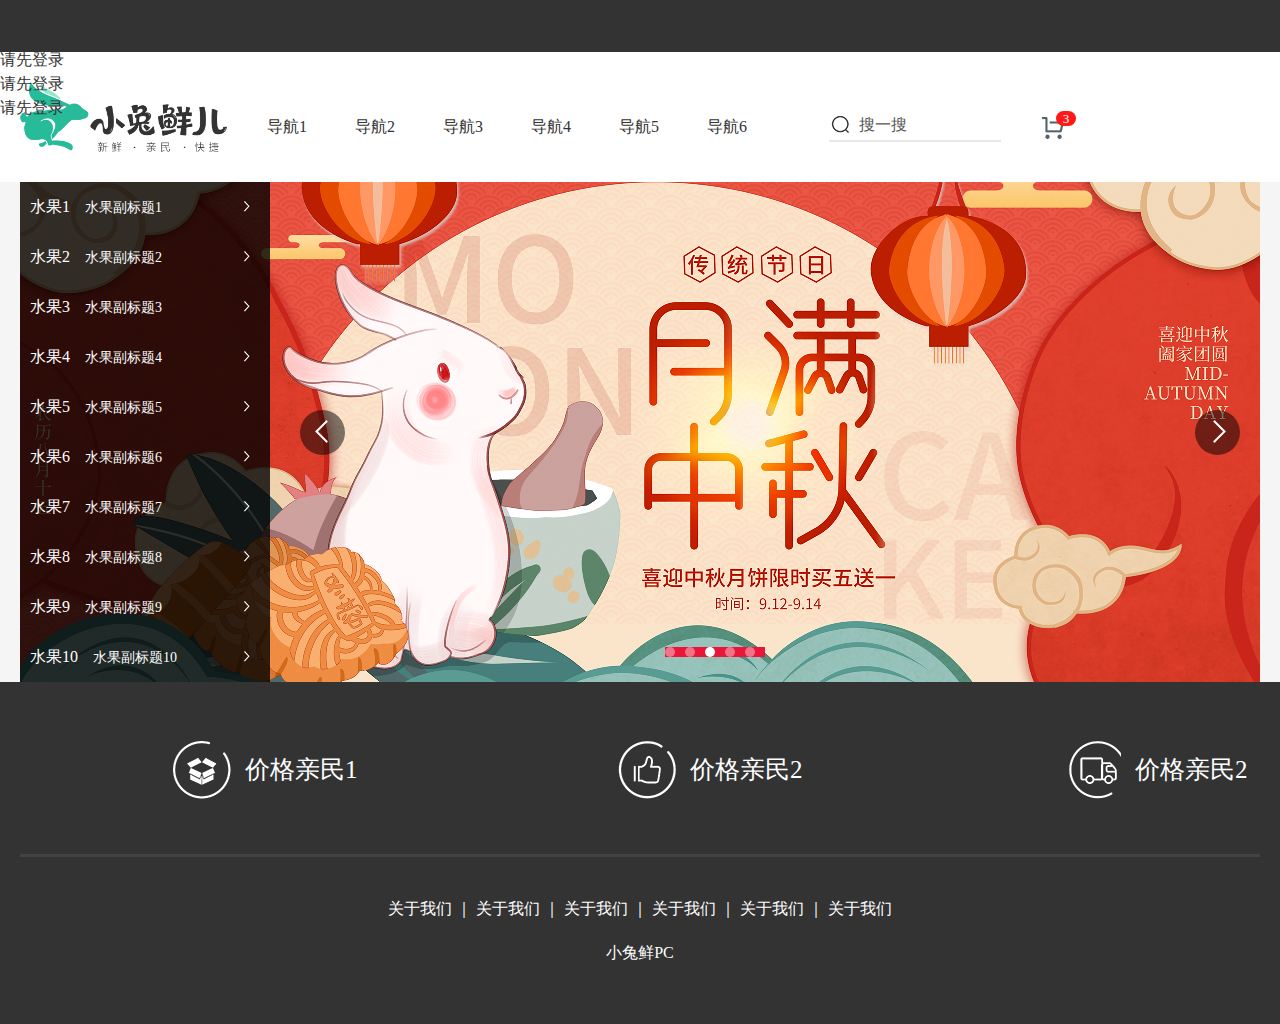
==== index.html @ 9e016f79 "test" ====
<!DOCTYPE html>
<html lang="en">

<head>
    <meta charset="UTF-8">
    <meta http-equiv="X-UA-Compatible" content="IE=edge">
    <meta name="viewport" content="width=device-width, initial-scale=1.0">
    <meta name="description" content="小兔鲜官网描述">
    <meta name="keywords" content="keywords">
    <title>小兔鲜PC</title>
    <link rel="shortcut icon" href="favicon.ico" type="image/x-ico">
    <link rel="stylesheet" href="./css/base.css">
    <link rel="stylesheet" href="./css/common.css">
    <link rel="stylesheet" href="./css/index.css">
</head>

<body>
    <div class="shortcut">
            <ul>
                <li><a href="#">请先登录</a></li>
                <li><a href="#">请先登录</a></li>
                <li><a href="#">请先登录</a></li>
                <li><a href="#">请先登录</a></li>
                <li><a href="#"> <span></span>请先登录</a></li>
            </ul>
        </div>
    </div>

    <div class="header wrapper">
        <div class="logo">
            <h1><a href="#">小兔鲜</a></h1>
        </div>
        <div class="nav">
            <ul>
                <li><a href="#">导航1</a></li>
                <li><a href="#">导航2</a></li>
                <li><a href="#">导航3</a></li>
                <li><a href="#">导航4</a></li>
                <li><a href="#">导航5</a></li>
                <li><a href="#">导航6</a></li>
            </ul>
        </div>
        <div class="search">
            <input type="text" placeholder="搜一搜">
            <span></span>
        </div>
        <div class="carshopping">
            <span>3</span>
        </div>
    </div>

    <div class="banner">
        <div class="wrapper">
            <ul class="banner-list">
                <li><a href="#"><img src="./uploads/banner_1.png"></a></li>
            </ul>

            <div class="aside">
                <ul>
                    <li><a href="#">水果1<span>水果副标题1</span></a></li>
                    <li><a href="#">水果2<span>水果副标题2</span></a></li>
                    <li><a href="#">水果3<span>水果副标题3</span></a></li>
                    <li><a href="#">水果4<span>水果副标题4</span></a></li>
                    <li><a href="#">水果5<span>水果副标题5</span></a></li>
                    <li><a href="#">水果6<span>水果副标题6</span></a></li>
                    <li><a href="#">水果7<span>水果副标题7</span></a></li>
                    <li><a href="#">水果8<span>水果副标题8</span></a></li>
                    <li><a href="#">水果9<span>水果副标题9</span></a></li>
                    <li><a href="#">水果10<span>水果副标题10</span></a></li>
                </ul>
            </div>

            <a href="#" class="prev"></a>
            <a href="#" class="next"></a>
            <ol class="point">
                <li></li>
                <li></li>
                <li class="current"></li>
                <li></li>
                <li></li>
            </ol>
        </div>

    </div>
    <div class="goods wrapper">

    </div>


    <div class="footer">
        <div class="wrapper">
            <div class="top">
                <ul>
                    <li>
                        <!-- 通过伪元素标签实现精灵图 -->
                        <span>价格亲民1</span>
                    </li>
                    <li>
                        <span>价格亲民2</span>
                    </li>
                    <li>
                        <span>价格亲民2</span>
                    </li>
                </ul>
            </div>
            <div class="bottom">
                <p>
                    <a href="#">关于我们</a> ｜
                    <a href="#">关于我们</a> ｜
                    <a href="#">关于我们</a> ｜
                    <a href="#">关于我们</a> ｜
                    <a href="#">关于我们</a> ｜
                    <a href="#">关于我们</a>
                </p>
                <p>
                    小兔鲜PC
                </p>
            </div>

        </div>
    </div>
</body>

</html>
---- css/base.css ----
/* 清除默认样式的代码 */
/* 去除常见标签默认的margin padding */
body,
h1,
h2,
h3,
h4,
h5,
h6,
p,
ul,
ol,
li,
dl,
dt,
dd,
input {
    margin: 0;
    padding: 0;
}

/* 内减模式 */
* {
    box-sizing: border-box;
}

body {
    font: 16px/1.5 "Microsoft Yahei";
    color: #333;
}

/* 去除列表默认样式 */
ul,
ol {
    list-style: none;
}

/* 去除默认的倾斜效果 */
em,
i {
    font-style: normal;
}

/*  去除a 默认下划线，并设置颜色 */
a {
    text-decoration: none;
    color: #333;
}

/* 设置img的垂直对齐方式：居中对齐，去除img默认下间隙 */
img {
    vertical-align: middle;
}

input {
    border: none;
    outline: none;
    color: #191919;
}

/* 左浮动 */
.fl {
    float: left;
}

/* 右浮动 */
.fr {
    float: right;
}

/* 双伪元素清除法 */
.clearfix::before,
.clearfix::after {
    content: "";
    display: table;
}

.clearfix::after {
    clear: both;
}
---- css/common.css ----
.wrapper {
    width: 1240px;
    margin: 0 auto;
}

/* 快捷导航 
 */
.shortcut {
    height: 52px;
    background-color: #333;
}

.shortcut .wrapper {
    height: 52px;
}

.shortcut .wrapper ul {
    float: right;
}

.shortcut .wrapper li {
    display: block;
    float: left;
    line-height: 52px;
}

.shortcut .wrapper a {
    padding: 16px;
    color: #fff;
    border-right: 1px solid #666;
}

/* 精灵图显示 */
.shortcut .wrapper a span {
    display: inline-block;
    width: 11px;
    margin-right: 8px;
    height: 16px;
    background-image: url(../images/sprites.png);
    background-position: -160px -70px;
    vertical-align: middle;
}

/* 头部导航 */
.header {
    height: 70px;
    margin: 30px auto;
}

/* logo 搜索引擎优化 */
.logo {
    float: left;
    height: 70px;
    width: 207px;
}

.logo h1 {
    height: 70px;
    width: 207px;
}

.logo h1 a {
    height: 70px;
    display: block;
    width: 207px;
    background-size: contain;
    background-image: url(../images/logo.png);
    font-size: 0px;
}

.nav {
    margin-top: 10px;
    float: left;
    height: 70px;
    margin-left: 40px;
}

.nav li {
    float: left;
    margin-right: 48px;
    line-height: 70px;
    vertical-align: middle;
}

.nav li a {
    padding-bottom: 7px;
}

/* 指示器  hover悬停时状态*/
.nav li a:hover {
    color: #ff1919;
    border-bottom: 1px solid #ff1919;
}


.search {
    position: relative;
    float: left;
    margin-top: 30px;
    margin-left: 34px;
    width: 172px;
    height: 30px;
    border-bottom: 2px solid #e7e7e7;
}

.search input {
    display: block;
    padding-left: 30px;
    line-height: 28px;
    width: 172px;
}

.search input::placeholder {
    font-size: 16px;
    color: #555555;
}

.search span {
    position: absolute;
    left: 2px;
    top: 4px;
    width: 18px;
    height: 18px;
    background-image: url(../images/sprites.png);
    background-position: -79px -70px;
}

.carshopping {
    position: relative;
    margin-top: 20px;
    float: left;
    height: 40px;
    top: 15px;
    width: 40px;
    margin-left: 40px;
    background-image: url(../images/sprites.png);
    background-position: -119px -70px;
}

.carshopping span {
    position: absolute;
    left: 15px;
    top: -6px;
    border-radius: 8px;
    color: white;
    text-align: center;
    font-size: 13px;
    background-color: #ff1919;
    width: 20px;
    height: 15px;
    line-height: 15px;
}
---- css/index.css ----
.banner {
    height: 500px;
    background-color: #F5F5F5;
}

.banner .wrapper {
    position: relative;
    height: 500px;
    background-color: rgb(105, 128, 221);
}

.banner .banner-list {
    position: relative;

}

.banner .banner-list li {
    position: absolute;
    background-color: aquamarine;
}

.banner .banner-list li:first-child {
    position: absolute;
    width: 200px;
    height: 200px;
}


.banner .aside {
    position: absolute;
    left: 0;
    top: 0;
    height: 500px;
    width: 250px;
    background-color: rgb(0, 0, 0, .8);
}

.banner .aside li {
    height: 50px;
    width: 250px;
    line-height: 50px;
}

.banner .aside a {
    position: relative;
    font-size: 16px;
    height: 50px;
    padding-left: 10px;
    display: block;
    color: white;
    line-height: 50px;
}

.banner .aside a span {
    font-size: 14px;
    margin-left: 15px;
}

.banner .aside a:hover {
    background-color: aqua;
}

.banner .aside a::after {
    position: absolute;
    width: 16px;
    right: 10px;
    height: 16px;
    top: 18.5px;
    content: '';
    background-image: url(../images/sprites.png);
    background-position: -80px -110px;

}


.prev,
.next {
    position: absolute;
    top: 228px;
    width: 45px;
    height: 45px;
    border-radius: 50%;
    background-color: rgb(0, 0, 0, .5);
}

.prev {
    left: 280px;
    background-image: url(../images/sprites.png);
    background-position: 15px -60px;
}

.next {
    right: 20px;
    background-image: url(../images/sprites.png);
    background-position: -22px -60px;
}

/* 圆点 */
.banner .point {
    position: absolute;
    left: 52%;
    bottom: 5%;
    float: left;
    width: 100px;
    height: 10px;
    background-color: rgb(233, 22, 57);
}

.banner .point li {
    border-radius: 50%;
    margin-right: 10px;
    width: 10px;
    float: left;
    height: 100%;
    background-color: rgb(255, 255, 255, .4);
}

/* 此种方式无法配合js */
/* .banner .point li:nth-child(3) {
    border-radius: 50%;
    margin-right: 10px;
    width: 10px;
    float: left;
    height: 100%;
    background-color: rgb(255, 255, 255);
} */

.banner .point .current {
    border-radius: 50%;
    margin-right: 10px;
    width: 10px;
    float: left;
    height: 100%;
    background-color: rgb(255, 255, 255);
}


.footer {
    height: 342px;
    background-color: #333333;
}

.footer .wrapper {
    position: relative;
    width: 1240px;
}

.footer .top {
    padding-top: 59px;
    padding-left: 153px;
    height: 175px;
    border-bottom: 3px solid #434343;

}

.footer .top li {
    position: relative;
    float: left;
    margin-right: 250px;
    width: 195px;
    height: 58px;
    line-height: 58px;
}

.footer .top li:last-child {
    margin-right: 0px;
}

/* 伪元素标签添加到行内 */
/* 如果行内快和行内文字无法通过vertical-align: middle;或行高对齐。定位实现 */
.footer .top li::before {
    position: absolute;
    /* content必须存在，即使为‘’ */
    content: '';
    width: 58px;
    left: 0;
    top: 0;
    height: 58px;
    background-image: url(../images/sprites.png);
    vertical-align: middle;
}

.footer .top li span {
    margin-left: 72px;
    font-size: 25px;
    color: #fff;
}

.footer .top li:nth-child(2)::before {
    background-position: -64px 0;
}

.footer .top li:nth-child(3)::before {
    background-position: -124px 0;
}

.footer .bottom {
    text-align: center;
    padding-top: 40px;
    color: #fff;
}

.footer .bottom a {
    color: #fff;
}

.footer .bottom p:last-child {
    padding-top: 20px;
    color: #fff;
}
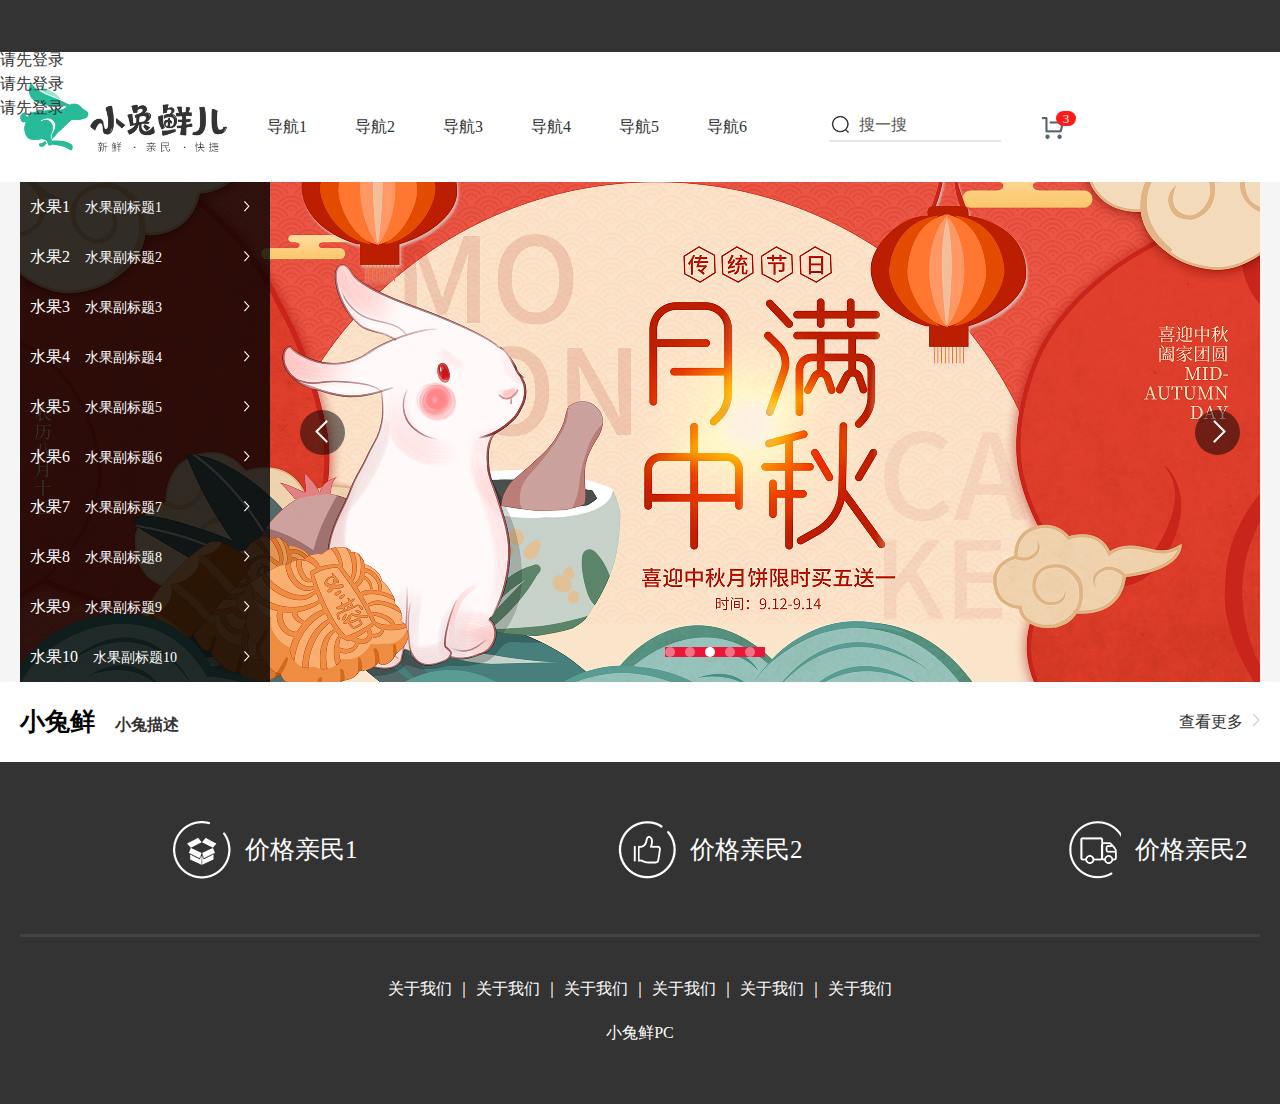
==== commit 30ef58b4: "11" ====
--- a/index.html
+++ b/index.html
@@ -83,7 +83,14 @@
 
     </div>
     <div class="goods wrapper">
+<!-- 大声道 -->
+        <div class="title">
+            <h2>小兔鲜<span>小兔描述</span></h2>
+            <a href="#">查看更多</a>
+        </div>
+        <div>
 
+        </div>
     </div>
 
 
--- a/css/index.css
+++ b/css/index.css
@@ -134,6 +134,37 @@
     background-color: rgb(255, 255, 255);
 }
 
+.goods .title {
+    line-height: 80px;
+    height: 80px;
+    font-size: 25px;
+    vertical-align: middle;
+}
+.goods .title h2{
+    float: left;
+    color: #000;
+    font-size: 25px;
+}
+
+.goods .title h2 span{
+    font-size: 16px;
+    margin-left: 20px;
+    color: #333333;
+}
+.goods .title a{
+    font-size: 16px;
+    float: right;
+    
+}
+.goods .title a::after{
+    width: 7px;
+    height: 13px;
+    margin-left: 10px;
+    display: inline-block;
+    content: '';
+    background-image: url(../images/sprites.png);
+    background-position: -0px -110px;
+}
 
 .footer {
     height: 342px;
@@ -150,7 +181,6 @@
     padding-left: 153px;
     height: 175px;
     border-bottom: 3px solid #434343;
-
 }
 
 .footer .top li {
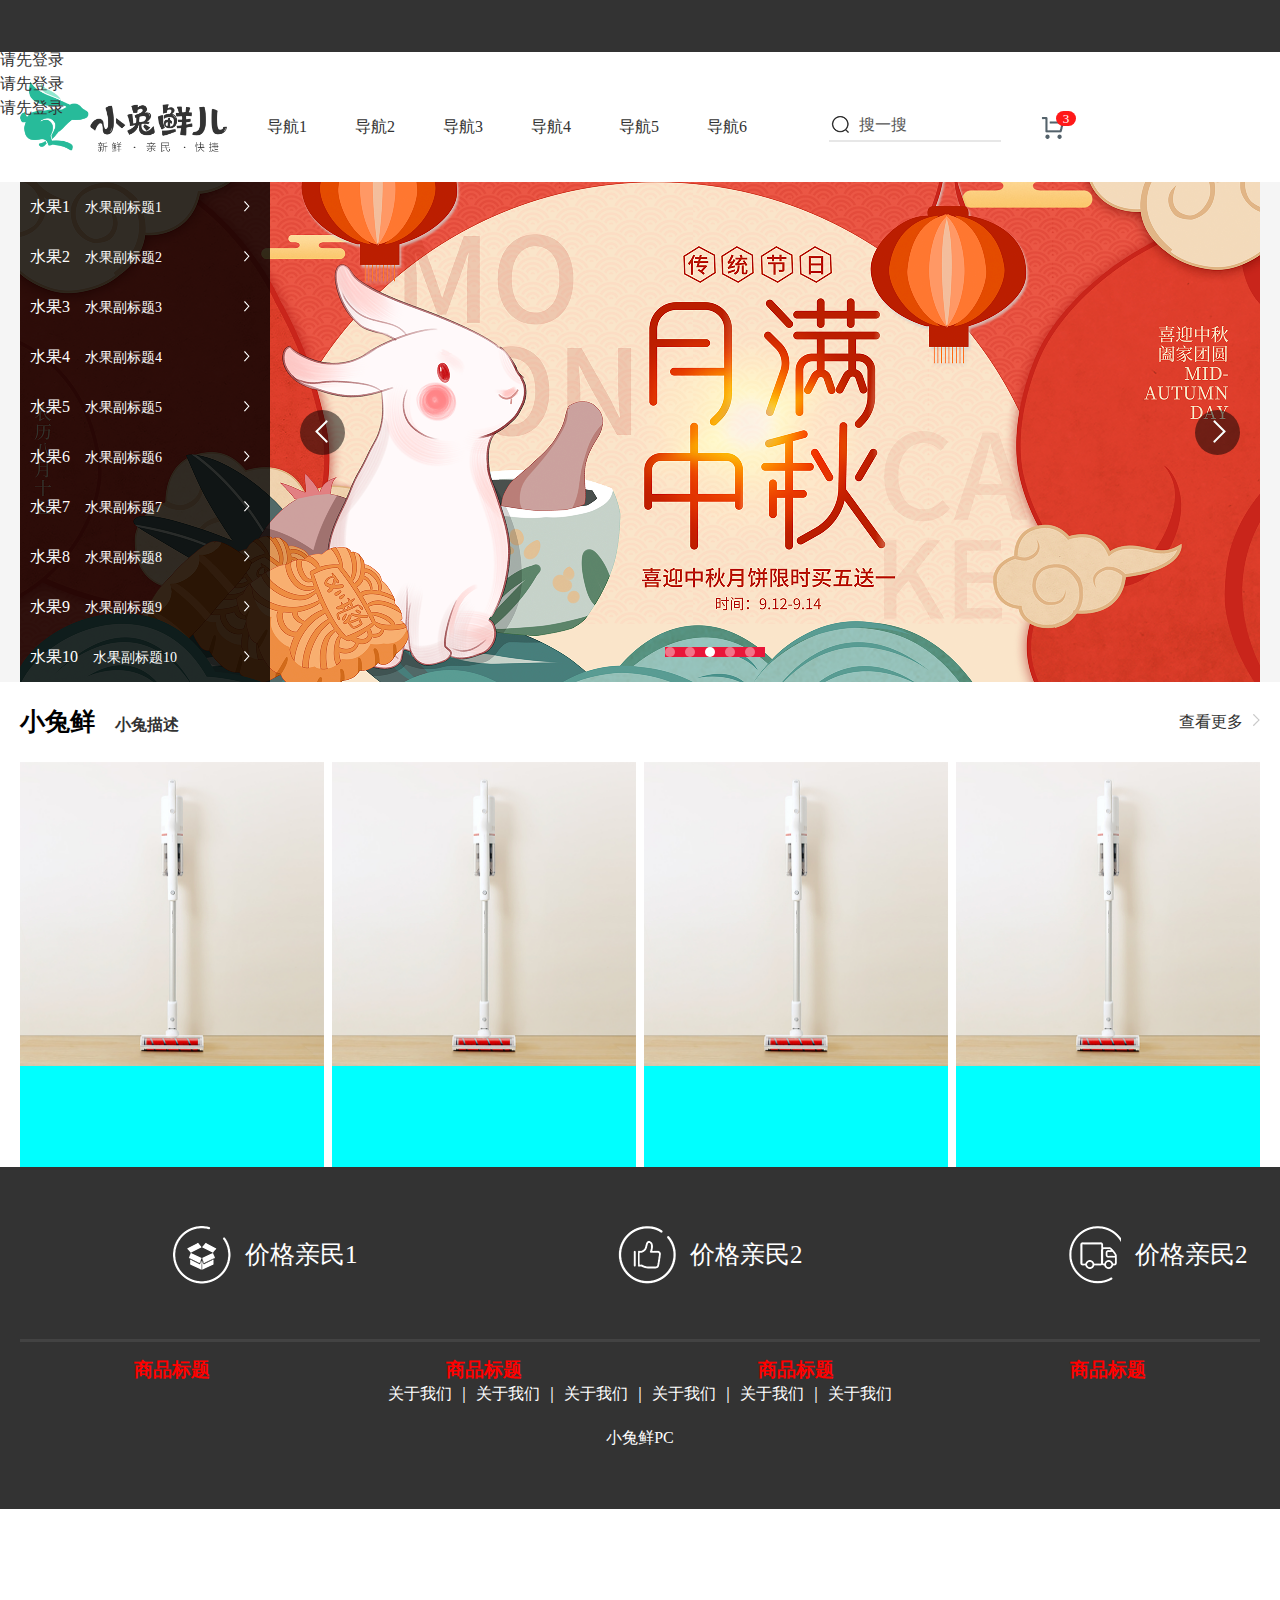
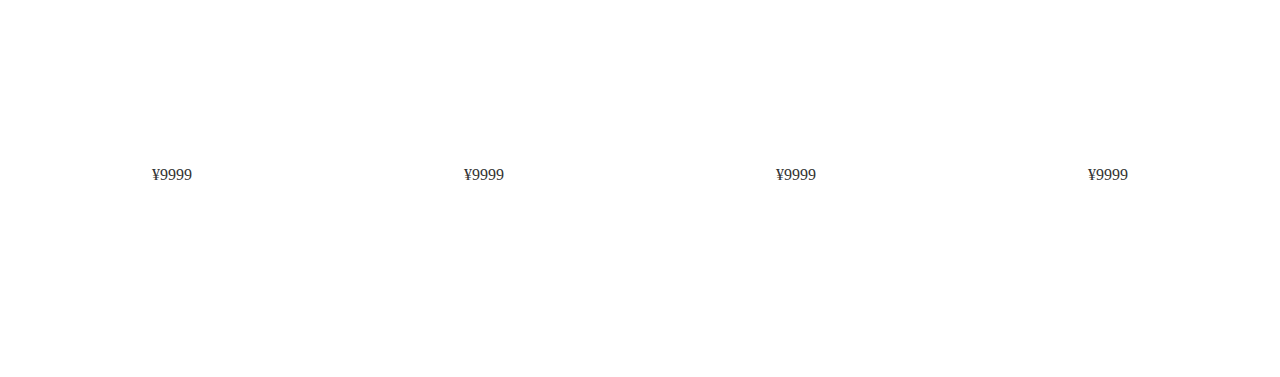
==== commit 37e846e3: "商品内容布局" ====
--- a/index.html
+++ b/index.html
@@ -16,14 +16,14 @@
 
 <body>
     <div class="shortcut">
-            <ul>
-                <li><a href="#">请先登录</a></li>
-                <li><a href="#">请先登录</a></li>
-                <li><a href="#">请先登录</a></li>
-                <li><a href="#">请先登录</a></li>
-                <li><a href="#"> <span></span>请先登录</a></li>
-            </ul>
-        </div>
+        <ul>
+            <li><a href="#">请先登录</a></li>
+            <li><a href="#">请先登录</a></li>
+            <li><a href="#">请先登录</a></li>
+            <li><a href="#">请先登录</a></li>
+            <li><a href="#"> <span></span>请先登录</a></li>
+        </ul>
+    </div>
     </div>
 
     <div class="header wrapper">
@@ -83,12 +83,43 @@
 
     </div>
     <div class="goods wrapper">
-<!-- 大声道 -->
-        <div class="title">
+        <!-- 大声道 -->
+        <div class="hd">
             <h2>小兔鲜<span>小兔描述</span></h2>
             <a href="#">查看更多</a>
         </div>
-        <div>
+        <!-- 清除浮动 clearfix -->
+        <div class="bd clearfix">
+            <ul>
+                <li>
+                    <a href="#">
+                        <img src="./uploads/new_goods_1.jpg" alt="">
+                        <h3>商品标题</h3>
+                        <div>¥<span>9999</span></div>
+                    </a>
+                </li>
+                <li>
+                    <a href="#">
+                        <img src="./uploads/new_goods_1.jpg" alt="">
+                        <h3>商品标题</h3>
+                        <div>¥<span>9999</span></div>
+                    </a>
+                </li>
+                <li>
+                    <a href="#">
+                        <img src="./uploads/new_goods_1.jpg" alt="">
+                        <h3>商品标题</h3>
+                        <div>¥<span>9999</span></div>
+                    </a>
+                </li>
+                <li>
+                    <a href="#">
+                        <img src="./uploads/new_goods_1.jpg" alt="">
+                        <h3>商品标题</h3>
+                        <div>¥<span>9999</span></div>
+                    </a>
+                </li>
+            </ul>
 
         </div>
     </div>
--- a/css/index.css
+++ b/css/index.css
@@ -134,29 +134,33 @@
     background-color: rgb(255, 255, 255);
 }
 
-.goods .title {
+.goods .hd {
     line-height: 80px;
     height: 80px;
     font-size: 25px;
     vertical-align: middle;
 }
-.goods .title h2{
+
+.goods .hd h2 {
+    height: 80px;
     float: left;
     color: #000;
     font-size: 25px;
 }
 
-.goods .title h2 span{
+.goods .hd h2 span {
     font-size: 16px;
     margin-left: 20px;
     color: #333333;
 }
-.goods .title a{
+
+.goods .hd a {
     font-size: 16px;
     float: right;
-    
-}
-.goods .title a::after{
+
+}
+
+.goods .hd a::after {
     width: 7px;
     height: 13px;
     margin-left: 10px;
@@ -164,6 +168,37 @@
     content: '';
     background-image: url(../images/sprites.png);
     background-position: -0px -110px;
+}
+
+
+.goods .bd li {
+    margin-right: 8px;
+    line-height: 405px;
+    width: 304px;
+    height: 405px;
+    background-color: aqua;
+    float: left;
+    text-align: center;
+}
+
+.goods .bd li:last-child {
+    margin-right: 0px;
+}
+
+
+.goods .bd li img {
+    vertical-align: top;
+    width: 304px;
+}
+
+/* .goods .bd li a {
+    vertical-align: top;
+    width: 304px;
+    height: 405px;
+    line-height: 100%;
+} */
+.goods .bd li h3 {
+    color: red;
 }
 
 .footer {
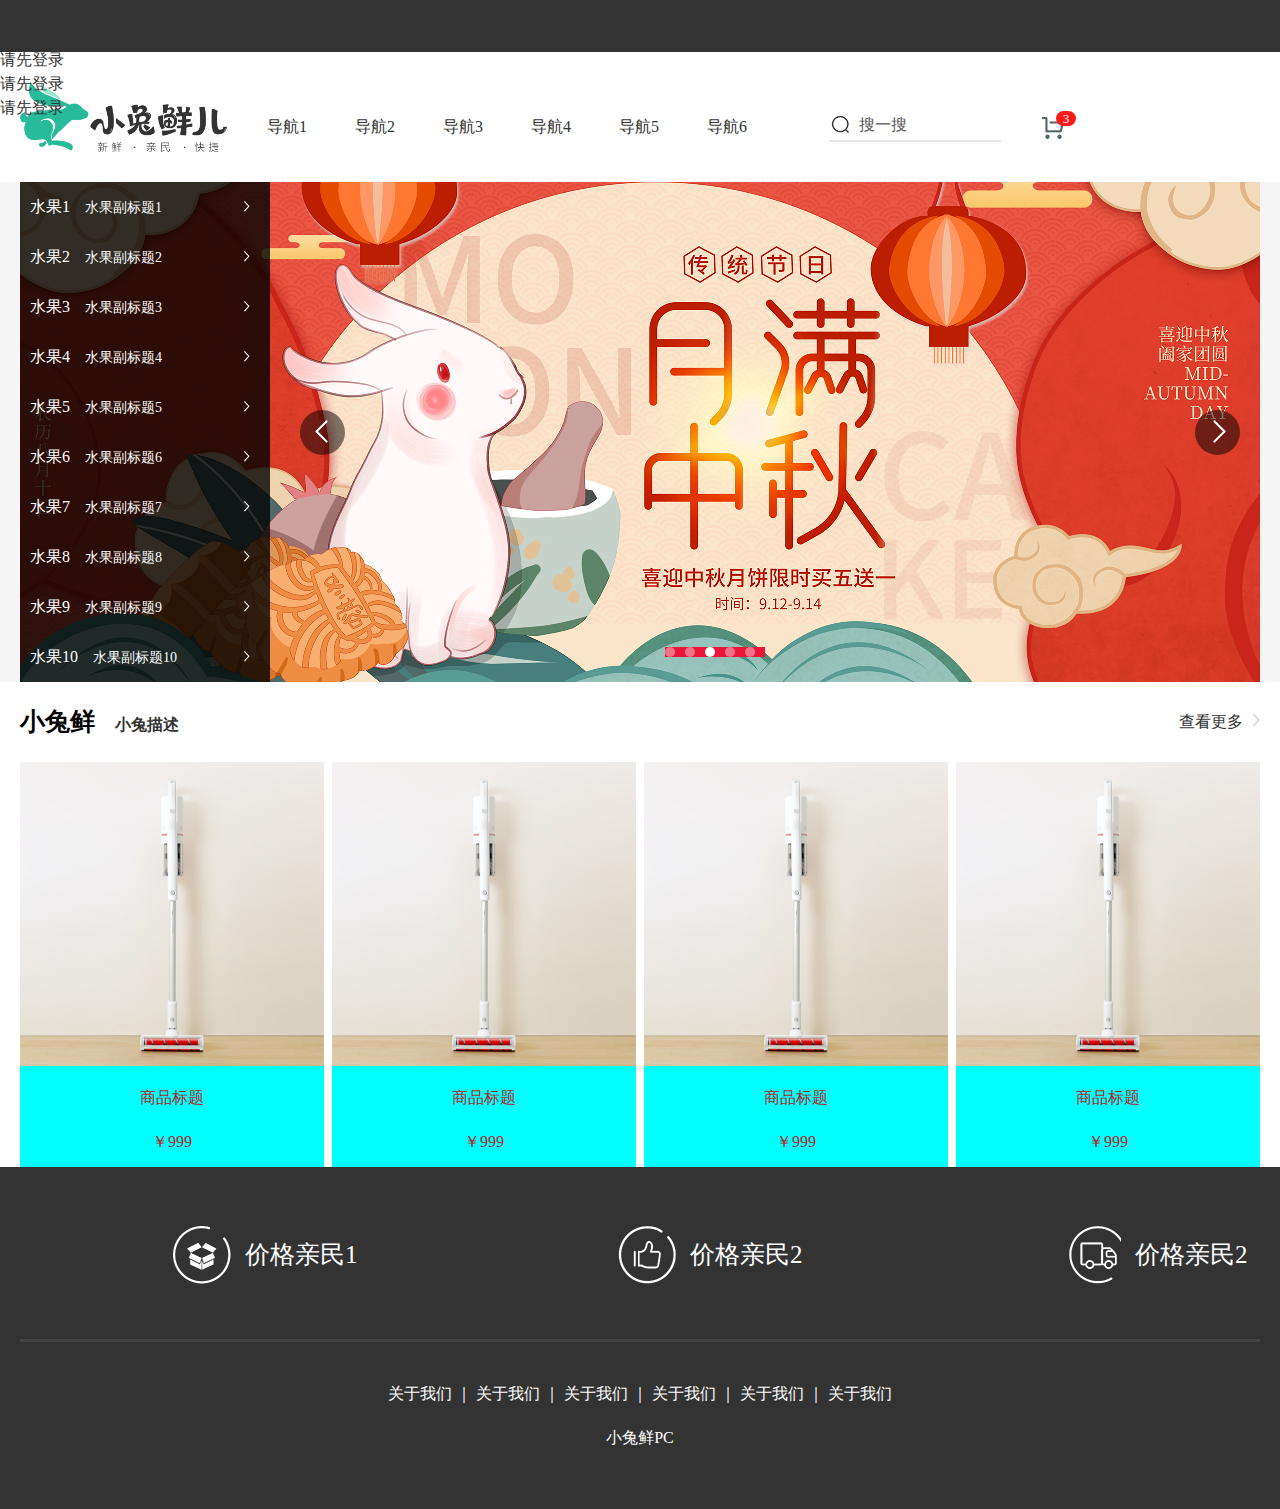
==== commit 1b6f6264: "商品列表" ====
--- a/index.html
+++ b/index.html
@@ -83,7 +83,7 @@
 
     </div>
     <div class="goods wrapper">
-        <!-- 大声道 -->
+        <!--  -->
         <div class="hd">
             <h2>小兔鲜<span>小兔描述</span></h2>
             <a href="#">查看更多</a>
@@ -94,30 +94,29 @@
                 <li>
                     <a href="#">
                         <img src="./uploads/new_goods_1.jpg" alt="">
-                        <h3>商品标题</h3>
-                        <div>¥<span>9999</span></div>
                     </a>
+                    <p class="title">商品标题</p>
+                    <p class="price">￥999</p>
+                </li>
+                <li>
+                    <a href="#">
+                        <img src="./uploads/new_goods_1.jpg" alt=""></a>
+                    <p class="title">商品标题</p>
+                    <p class="price">￥999</p>
                 </li>
                 <li>
                     <a href="#">
                         <img src="./uploads/new_goods_1.jpg" alt="">
-                        <h3>商品标题</h3>
-                        <div>¥<span>9999</span></div>
                     </a>
+                    <p class="title">商品标题</p>
+                    <p class="price">￥999</p>
                 </li>
                 <li>
                     <a href="#">
                         <img src="./uploads/new_goods_1.jpg" alt="">
-                        <h3>商品标题</h3>
-                        <div>¥<span>9999</span></div>
                     </a>
-                </li>
-                <li>
-                    <a href="#">
-                        <img src="./uploads/new_goods_1.jpg" alt="">
-                        <h3>商品标题</h3>
-                        <div>¥<span>9999</span></div>
-                    </a>
+                    <p class="title">商品标题</p>
+                    <p class="price">￥999</p>
                 </li>
             </ul>
 
--- a/css/index.css
+++ b/css/index.css
@@ -173,7 +173,6 @@
 
 .goods .bd li {
     margin-right: 8px;
-    line-height: 405px;
     width: 304px;
     height: 405px;
     background-color: aqua;
@@ -181,22 +180,23 @@
     text-align: center;
 }
 
+
+.goods .bd .price,
+.goods .bd .title {
+    margin-top: 20px;
+    color: firebrick;
+}
+
 .goods .bd li:last-child {
     margin-right: 0px;
 }
 
 
 .goods .bd li img {
-    vertical-align: top;
     width: 304px;
 }
 
-/* .goods .bd li a {
-    vertical-align: top;
-    width: 304px;
-    height: 405px;
-    line-height: 100%;
-} */
+
 .goods .bd li h3 {
     color: red;
 }
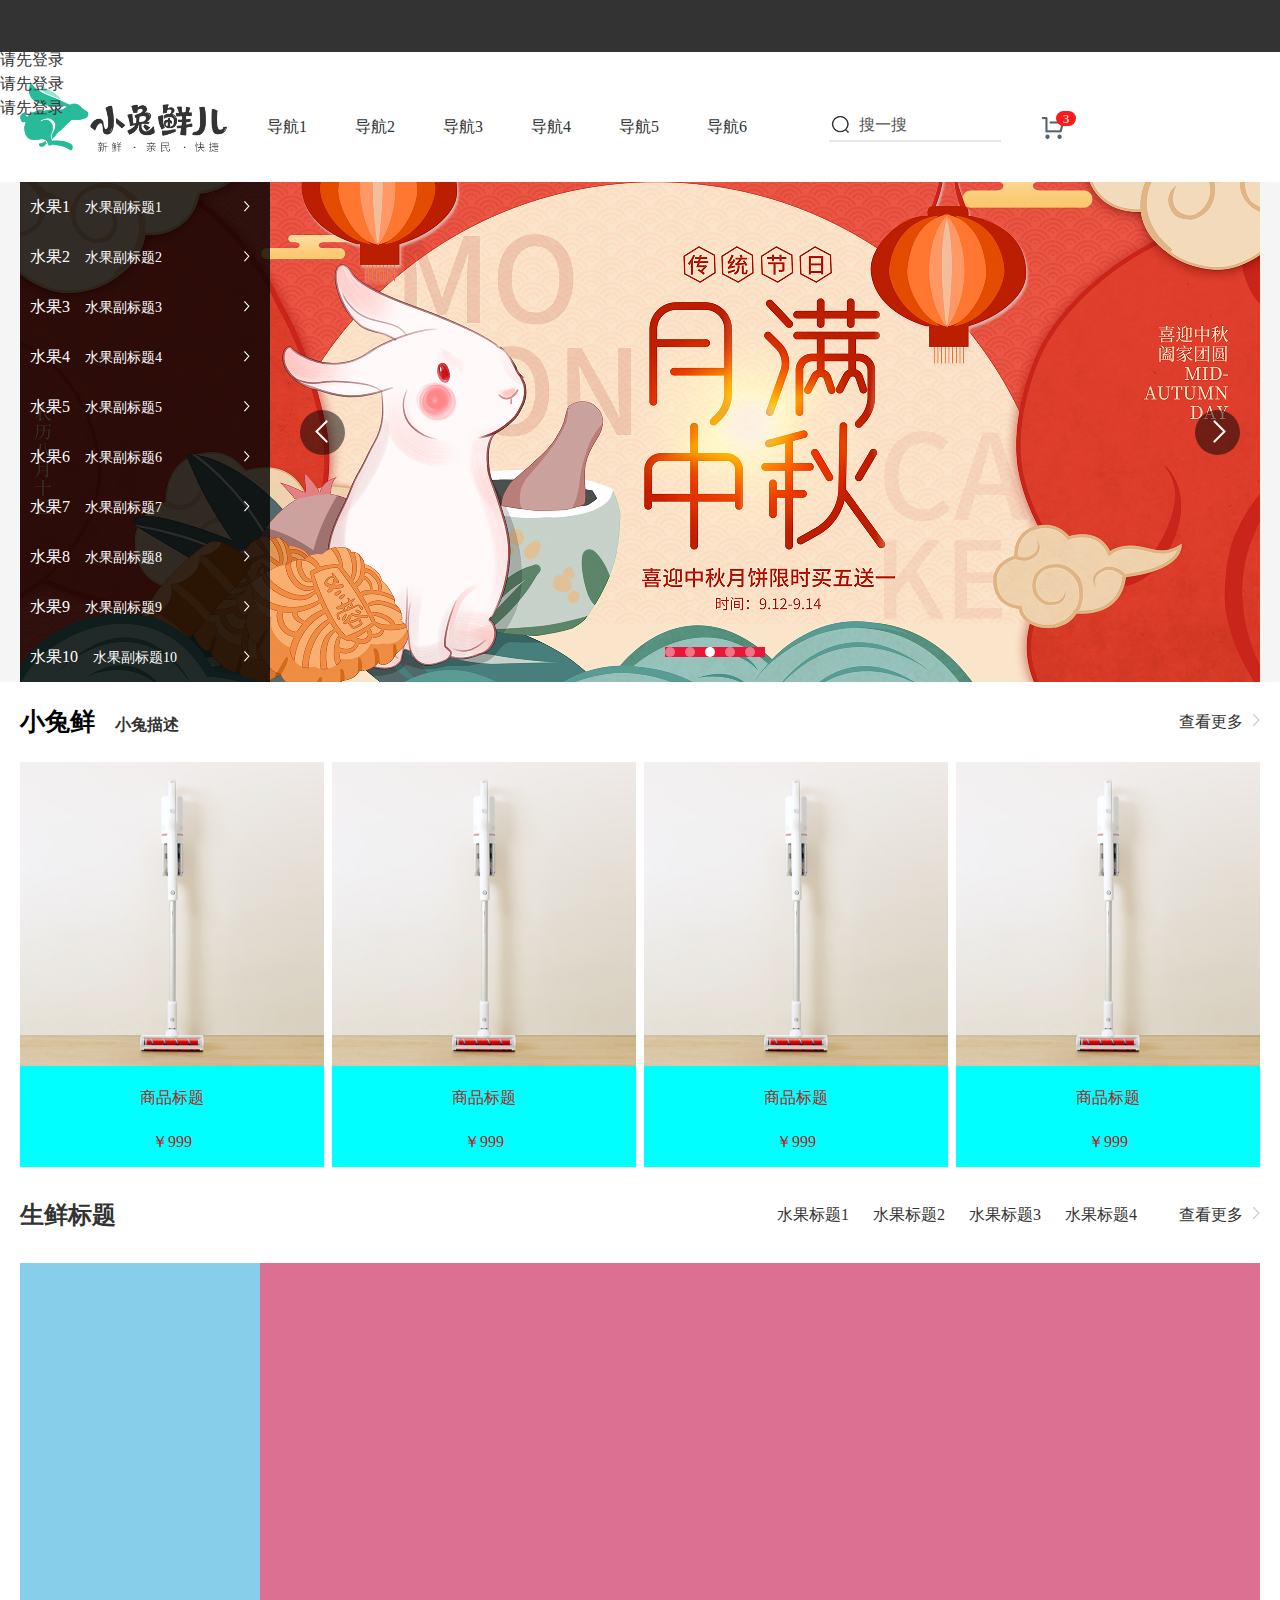
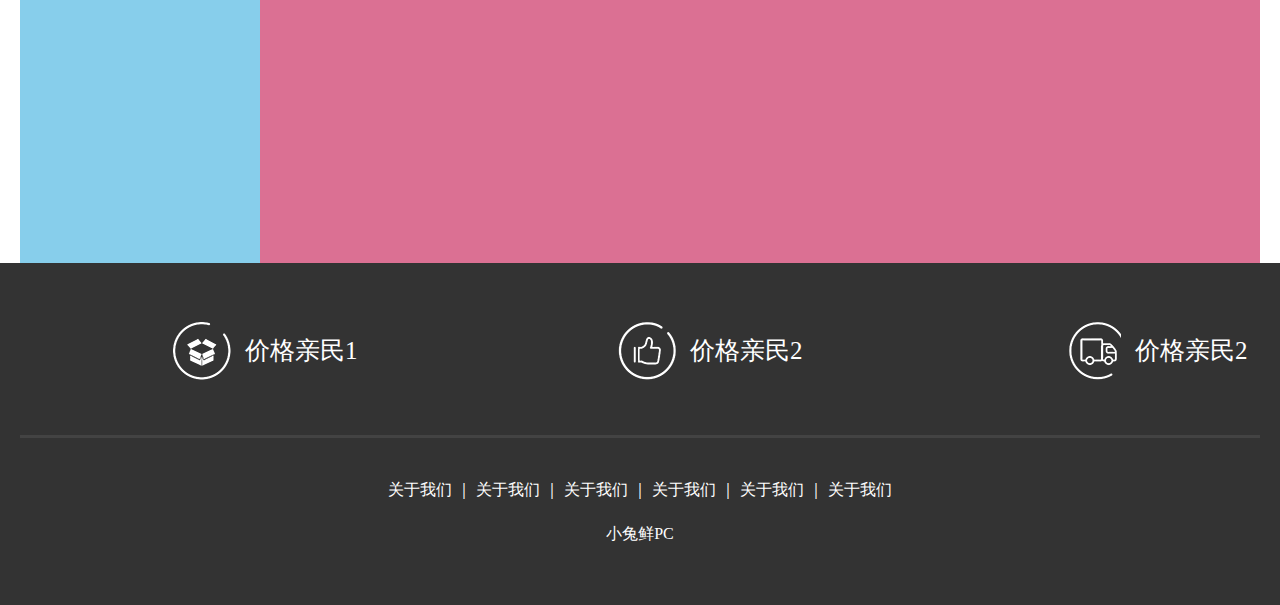
==== commit 6aa03a47: "生鲜标题、和生鲜内容" ====
--- a/index.html
+++ b/index.html
@@ -122,8 +122,23 @@
 
         </div>
     </div>
+    <div class="shengxian wrapper">
+        <div class="title">
+            <h2>生鲜标题</h2>
+            <a href="#" class="more">查看更多</a>
+            <ul>
+                <li><a href="#">水果标题1</a></li>
+                <li><a href="#">水果标题2</a></li>
+                <li><a href="#">水果标题3</a></li>
+                <li><a href="#">水果标题4</a></li>
+            </ul>
+        </div>
+        <div class="bd clearfix">
+            <div class="left"></div>
+            <div class="right"></div>
+        </div>
 
-
+    </div>
     <div class="footer">
         <div class="wrapper">
             <div class="top">
--- a/css/index.css
+++ b/css/index.css
@@ -154,12 +154,14 @@
     color: #333333;
 }
 
-.goods .hd a {
+.goods .hd a,
+.shengxian .title .more {
     font-size: 16px;
     float: right;
 
 }
 
+.shengxian .title .more::after,
 .goods .hd a::after {
     width: 7px;
     height: 13px;
@@ -201,6 +203,58 @@
     color: red;
 }
 
+
+/* 生鲜 */
+.shengxian .title {
+    height: 96px;
+    line-height: 96px;
+}
+
+.shengxian .title h2 {
+    float: left;
+    height: 96px;
+}
+
+.shengxian .title ul {
+    float: right;
+}
+
+.shengxian .title ul li {
+    float: left;
+}
+
+.shengxian .title ul li a {
+    margin-right: 6px;
+    padding: 6px;
+    margin-left: 6px;
+}
+
+.shengxian .title ul li a:hover {
+    background-color: aqua;
+}
+
+
+.shengxian .title li:last-child {
+    margin-right: 30px;
+}
+
+/*  */
+.shengxian .bd .left {
+    width: 240px;
+    float: left;
+    height: 600px;
+    background-color: skyblue;
+
+}
+
+.shengxian .bd .right {
+    float: left;
+    width: 1000px;
+    height: 600px;
+    background-color: palevioletred;
+}
+
+
 .footer {
     height: 342px;
     background-color: #333333;
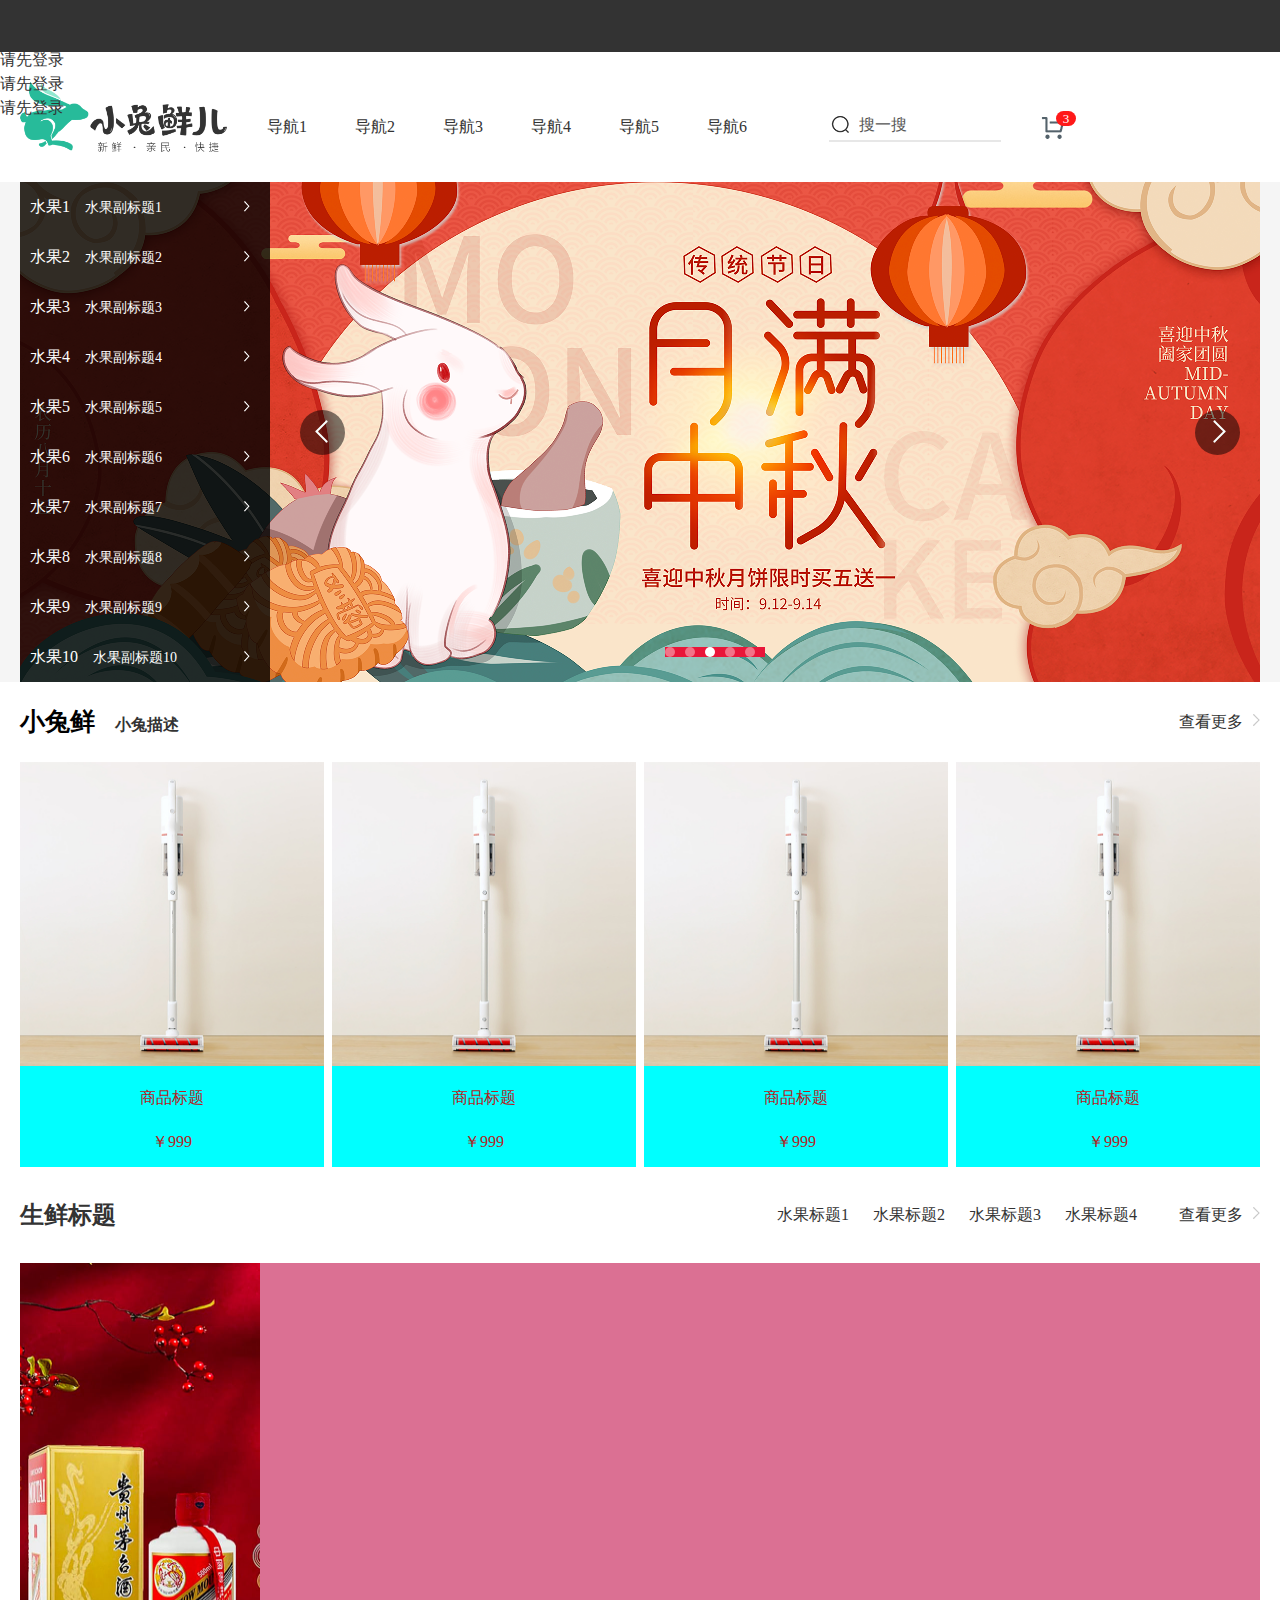
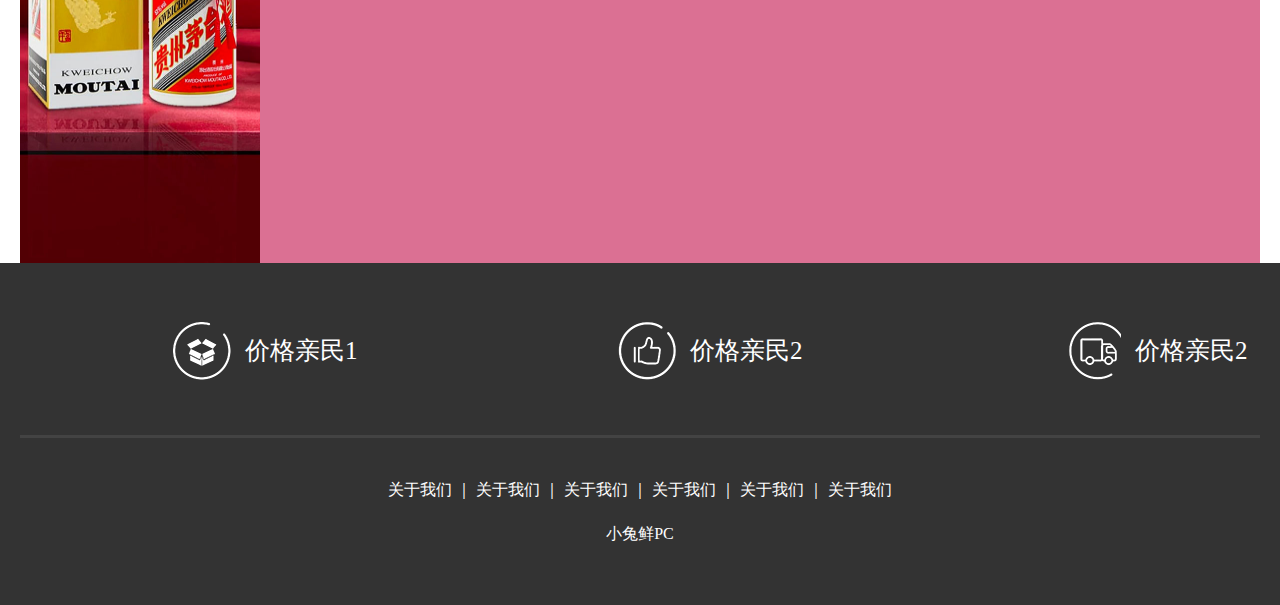
==== commit ba6e6943: "商品网格" ====
--- a/index.html
+++ b/index.html
@@ -134,8 +134,19 @@
             </ul>
         </div>
         <div class="bd clearfix">
-            <div class="left"></div>
-            <div class="right"></div>
+            <div class="left">
+                <a href="#">
+                    <img src="./uploads/fresh_goods_cover.jpg" alt="">
+                </a>
+            </div>
+            <div class="right">
+                
+
+
+
+
+
+            </div>
         </div>
 
     </div>
--- a/css/index.css
+++ b/css/index.css
@@ -244,8 +244,14 @@
     float: left;
     height: 600px;
     background-color: skyblue;
-
-}
+}
+
+.shengxian .bd .left img {
+    width: 240px;
+    height: 600px;
+    background-color: skyblue;
+}
+
 
 .shengxian .bd .right {
     float: left;
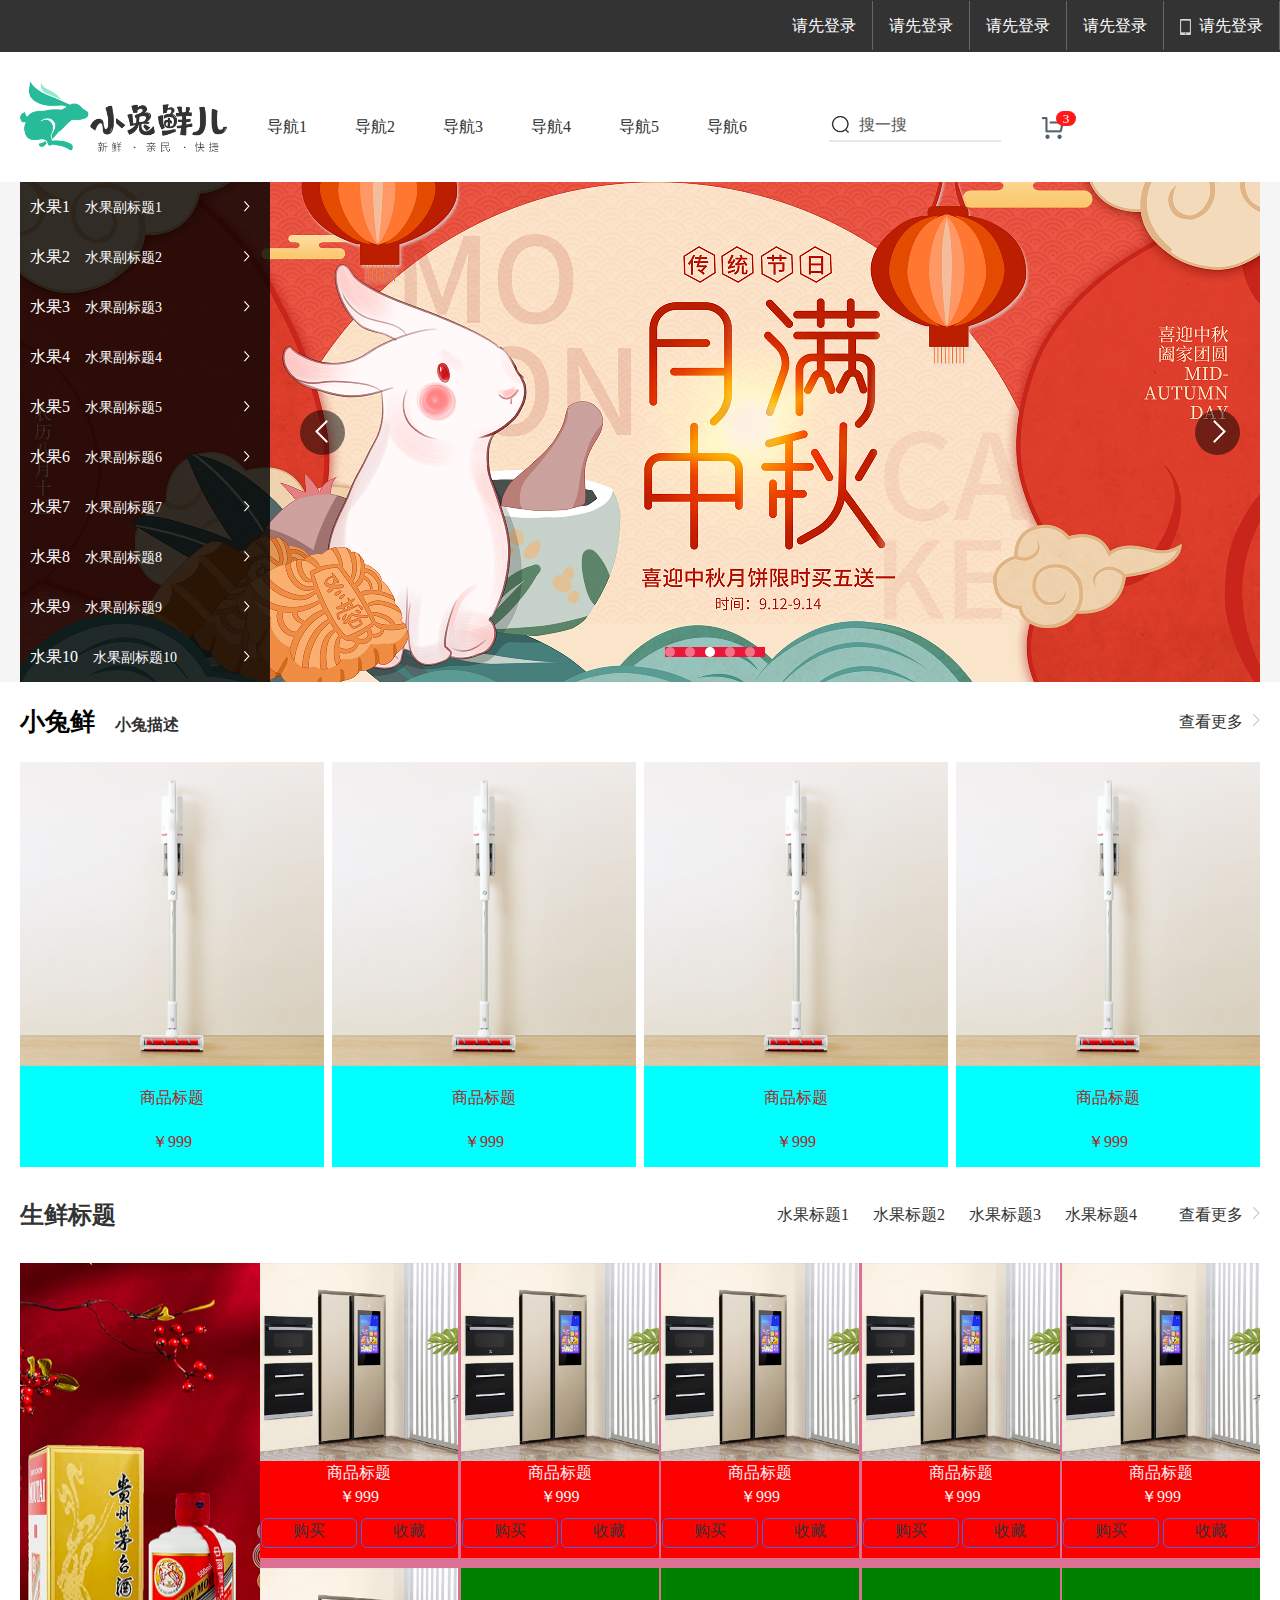
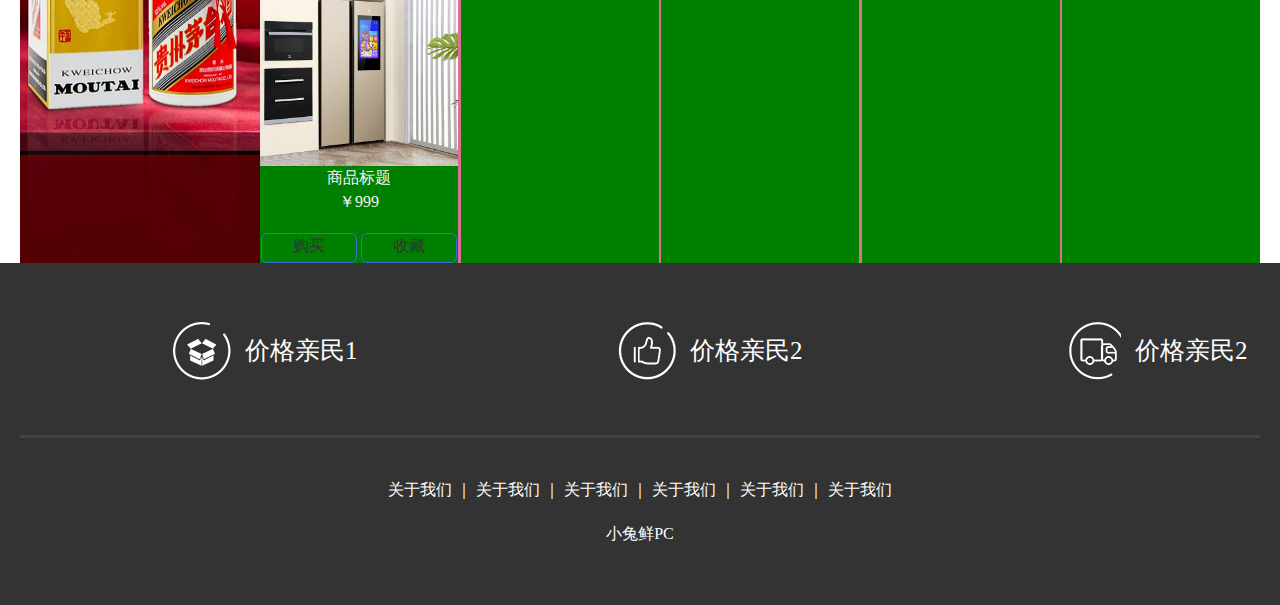
==== commit 0351768f: "生鲜商品" ====
--- a/index.html
+++ b/index.html
@@ -140,12 +140,104 @@
                 </a>
             </div>
             <div class="right">
-                
-
-
-
-
-
+                <div class="top">
+                    <ul>
+                        <li>
+                            <a href="#">
+                                <img src="./uploads/new_goods_2.jpg" alt="">
+                            </a>
+                            <p class="goodtitle">商品标题</p>
+                            <p class="goodprice">￥999</p>
+                            <ul class="fun">
+                                <li>
+                                    <span class="buy">购买</span>
+                                </li>
+                                <li>
+                                    <span class="collect">收藏</span>
+                                </li>
+                            </ul>
+                        </li>
+                        <li> <a href="#">
+                                <img src="./uploads/new_goods_2.jpg" alt="">
+                            </a>
+                            <p class="goodtitle">商品标题</p>
+                            <p class="goodprice">￥999</p>
+                            <ul class="fun">
+                                <li>
+                                    <span class="buy">购买</span>
+                                </li>
+                                <li>
+                                    <span class="collect">收藏</span>
+                                </li>
+                            </ul>
+                        </li>
+                        <li> <a href="#">
+                                <img src="./uploads/new_goods_2.jpg" alt="">
+                            </a>
+                            <p class="goodtitle">商品标题</p>
+                            <p class="goodprice">￥999</p>
+                            <ul class="fun">
+                                <li>
+                                    <span class="buy">购买</span>
+                                </li>
+                                <li>
+                                    <span class="collect">收藏</span>
+                                </li>
+                            </ul>
+                        </li>
+                        <li> <a href="#">
+                                <img src="./uploads/new_goods_2.jpg" alt="">
+                            </a>
+                            <p class="goodtitle">商品标题</p>
+                            <p class="goodprice">￥999</p>
+                            <ul class="fun">
+                                <li>
+                                    <span class="buy">购买</span>
+                                </li>
+                                <li>
+                                    <span class="collect">收藏</span>
+                                </li>
+                            </ul>
+                        </li>
+                        <li> <a href="#">
+                                <img src="./uploads/new_goods_2.jpg" alt="">
+                            </a>
+                            <p class="goodtitle">商品标题</p>
+                            <p class="goodprice">￥999</p>
+                            <ul class="fun">
+                                <li>
+                                    <span class="buy">购买</span>
+                                </li>
+                                <li>
+                                    <span class="collect">收藏</span>
+                                </li>
+                            </ul>
+                        </li>
+                    </ul>
+                </div>
+
+                <div class="bottom">
+                    <ul>
+                        <li> <a href="#">
+                                <img src="./uploads/new_goods_2.jpg" alt="">
+                            </a>
+                            <p class="goodtitle">商品标题</p>
+                            <p class="goodprice">￥999</p>
+                            <ul class="fun">
+                                <li>
+                                    <span class="buy">购买</span>
+                                </li>
+                                <li>
+                                    <span class="collect">收藏</span>
+                                </li>
+                            </ul>
+                        </li>
+                        <li></li>
+                        <li></li>
+                        <li></li>
+                        <li></li>
+                    </ul>
+                </div>
             </div>
         </div>
 
--- a/css/common.css
+++ b/css/common.css
@@ -10,28 +10,28 @@
     background-color: #333;
 }
 
-.shortcut .wrapper {
+.shortcut {
     height: 52px;
 }
 
-.shortcut .wrapper ul {
+.shortcut ul {
     float: right;
 }
 
-.shortcut .wrapper li {
+.shortcut li {
     display: block;
     float: left;
     line-height: 52px;
 }
 
-.shortcut .wrapper a {
+.shortcut a {
     padding: 16px;
     color: #fff;
     border-right: 1px solid #666;
 }
 
 /* 精灵图显示 */
-.shortcut .wrapper a span {
+.shortcut a span {
     display: inline-block;
     width: 11px;
     margin-right: 8px;
@@ -39,6 +39,10 @@
     background-image: url(../images/sprites.png);
     background-position: -160px -70px;
     vertical-align: middle;
+}
+
+.shortcut a:hover {
+    background-color: aqua;
 }
 
 /* 头部导航 */
--- a/css/index.css
+++ b/css/index.css
@@ -238,6 +238,8 @@
     margin-right: 30px;
 }
 
+
+
 /*  */
 .shengxian .bd .left {
     width: 240px;
@@ -260,6 +262,77 @@
     background-color: palevioletred;
 }
 
+.shengxian .bd .right .top li {
+    position: relative;
+    float: left;
+    background-color: red;
+    width: 198px;
+    height: 295px;
+    margin-right: 2.5px;
+}
+
+.shengxian .bd .right .bottom li {
+    float: left;
+    position: relative;
+    margin-top: 10px;
+    background-color: green;
+    width: 198px;
+    height: 295px;
+    margin-right: 2.5px;
+}
+
+.shengxian .bd .right .bottom li:last-child,
+.shengxian .bd .right .top li:last-child {
+    margin-right: 0px;
+}
+
+.shengxian .bd .right .bottom li img,
+.shengxian .bd .right .top li img {
+    width: 198px;
+}
+
+.shengxian .bd .right .bottom li .goodtitle,
+.shengxian .bd .right .bottom li .goodprice,
+.shengxian .bd .right .top li .goodtitle,
+.shengxian .bd .right .top li .goodprice {
+    color: #F5F5F5;
+    text-align: center;
+}
+
+.shengxian .bd .right .bottom li .fun,
+.shengxian .bd .right .top li .fun {
+    position: absolute;
+    text-align: center;
+    bottom: 10px;
+    height: 30px;
+}
+
+.shengxian .bd .right .bottom li .fun li,
+.shengxian .bd .right .top li .fun li {
+    float: left;
+    width: 96px;
+    margin-left: 1px;
+    height: 30px;
+}
+
+.shengxian .bd .right .bottom li .fun li:last-child,
+.shengxian .bd .right .top li .fun li:last-child {
+    width: 96px;
+    margin-right: 1px;
+    float: right;
+    height: 30px;
+}
+
+.shengxian .bd .right .bottom li .fun li span,
+.shengxian .bd .right .top li .fun li span {
+    float: right;
+    width: 96px;
+    border: solid;
+    border-width: 1px;
+    border-radius: 6px;
+    border-color: royalblue;
+    height: 30px;
+}
 
 .footer {
     height: 342px;
